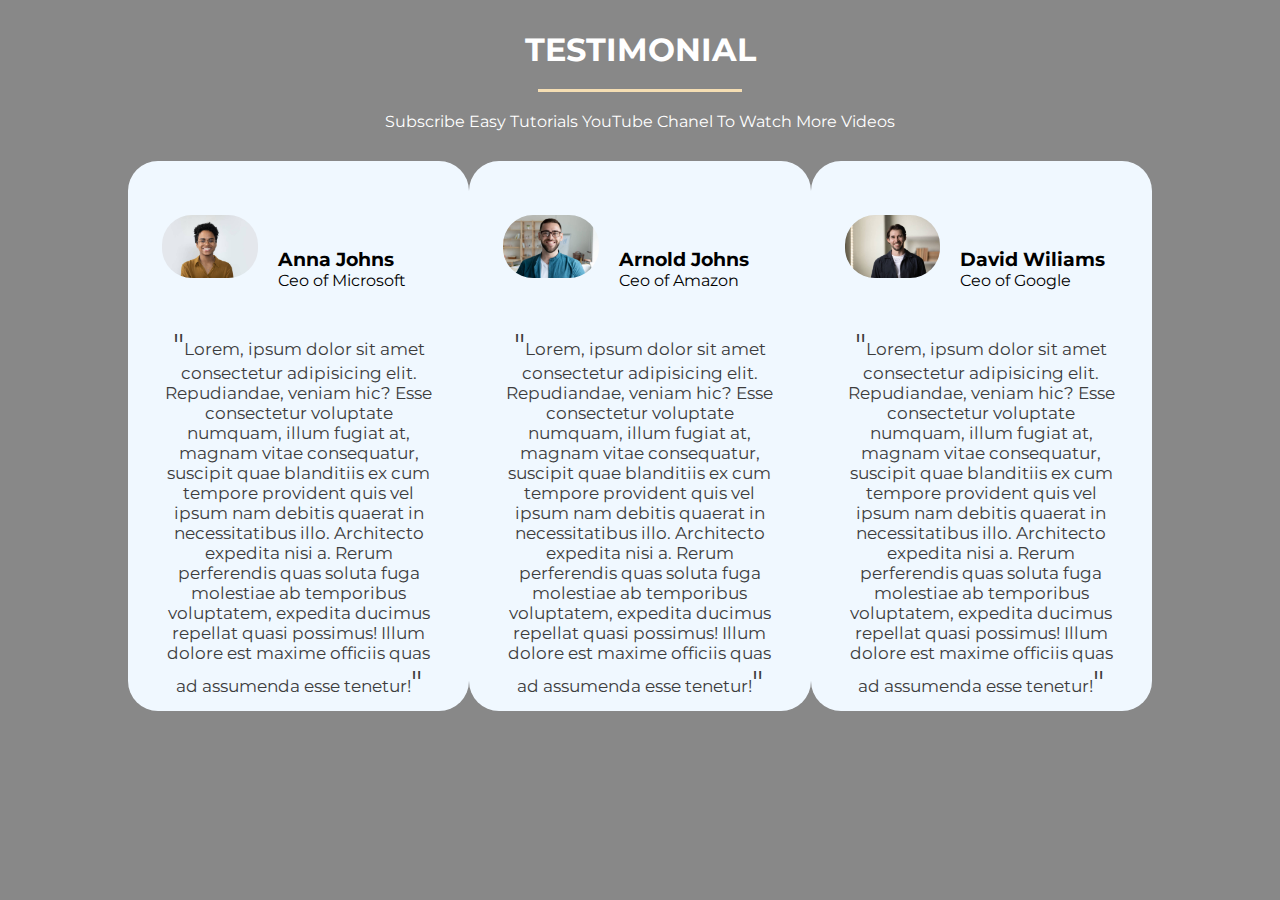
==== Exam MQ_BT/First Task/index.html @ 3bd2cef6 "Add files via upload" ====
<!DOCTYPE html>
<html lang="en">

<head>
    <meta charset="UTF-8">
    <meta name="viewport" content="width=device-width, initial-scale=1.0">
    <title>Testimonial
    </title>
    <style>
        @import url("media.css");
        @import url("style.css");
        @import url('https://fonts.googleapis.com/css2?family=Lugrasimo&family=Montserrat:ital,wght@0,100..900;1,100..900&family=Open+Sans:ital,wght@0,300..800;1,300..800&display=swap');
    </style>
</head>

<body>

    <div class="home">
        <div class="home-container">
            <div class="heading">
                <h1>TESTIMONIAL</h1>
                <hr>
                <p>Subscribe Easy Tutorials YouTube Chanel To Watch More Videos</p>
            </div>
            <div class="testimonial">
                <div class="test">
                    <div class="t_container">
                        <div class="profile">
                            <div class="profile-pic">
                                <img src="Assets/first.jpg" alt="">
                            </div>
                            <div class="profile-data">
                                <h3>Anna Johns</h3>
                                <p>Ceo of Microsoft</p>
                            </div>
                        </div>
                    <div class="t_p">
                        <p><font>"</font>Lorem, ipsum dolor sit amet consectetur adipisicing elit. Repudiandae, veniam hic? Esse consectetur voluptate numquam, illum fugiat at, magnam vitae consequatur, suscipit quae blanditiis ex cum tempore provident quis vel ipsum nam debitis quaerat in necessitatibus illo. Architecto expedita nisi a. Rerum perferendis quas soluta fuga molestiae ab temporibus voluptatem, expedita ducimus repellat quasi possimus! Illum dolore est maxime officiis quas ad assumenda esse tenetur!<font>"</font></p>
                    </div>
                    </div>
                </div>
                <div class="test">
                    <div class="t_container">
                        <div class="profile">
                            <div class="profile-pic">
                                <img src="Assets/two.jpg" alt="">
                            </div>
                            <div class="profile-data">
                                <h3>Arnold Johns</h3>
                                <p>Ceo of Amazon</p>
                            </div>
                        </div>
                    <div class="t_p">
                        <p><font>"</font>Lorem, ipsum dolor sit amet consectetur adipisicing elit. Repudiandae, veniam hic? Esse consectetur voluptate numquam, illum fugiat at, magnam vitae consequatur, suscipit quae blanditiis ex cum tempore provident quis vel ipsum nam debitis quaerat in necessitatibus illo. Architecto expedita nisi a. Rerum perferendis quas soluta fuga molestiae ab temporibus voluptatem, expedita ducimus repellat quasi possimus! Illum dolore est maxime officiis quas ad assumenda esse tenetur!<font>"</font></p>
                    </div>
                    </div>
                </div>
                <div class="test">
                    <div class="t_container">
                        <div class="profile">
                            <div class="profile-pic">
                                <img src="Assets/three.jpg" alt="">
                            </div>
                            <div class="profile-data">
                                <h3>David Wiliams</h3>
                                <p>Ceo of Google</p>
                            </div>
                        </div>
                    <div class="t_p">
                        <p><font>"</font>Lorem, ipsum dolor sit amet consectetur adipisicing elit. Repudiandae, veniam hic? Esse consectetur voluptate numquam, illum fugiat at, magnam vitae consequatur, suscipit quae blanditiis ex cum tempore provident quis vel ipsum nam debitis quaerat in necessitatibus illo. Architecto expedita nisi a. Rerum perferendis quas soluta fuga molestiae ab temporibus voluptatem, expedita ducimus repellat quasi possimus! Illum dolore est maxime officiis quas ad assumenda esse tenetur!<font>"</font></p>
                    </div>
                    </div>
                </div>
            </div>

        </div>
    </div>

</body>

</html>
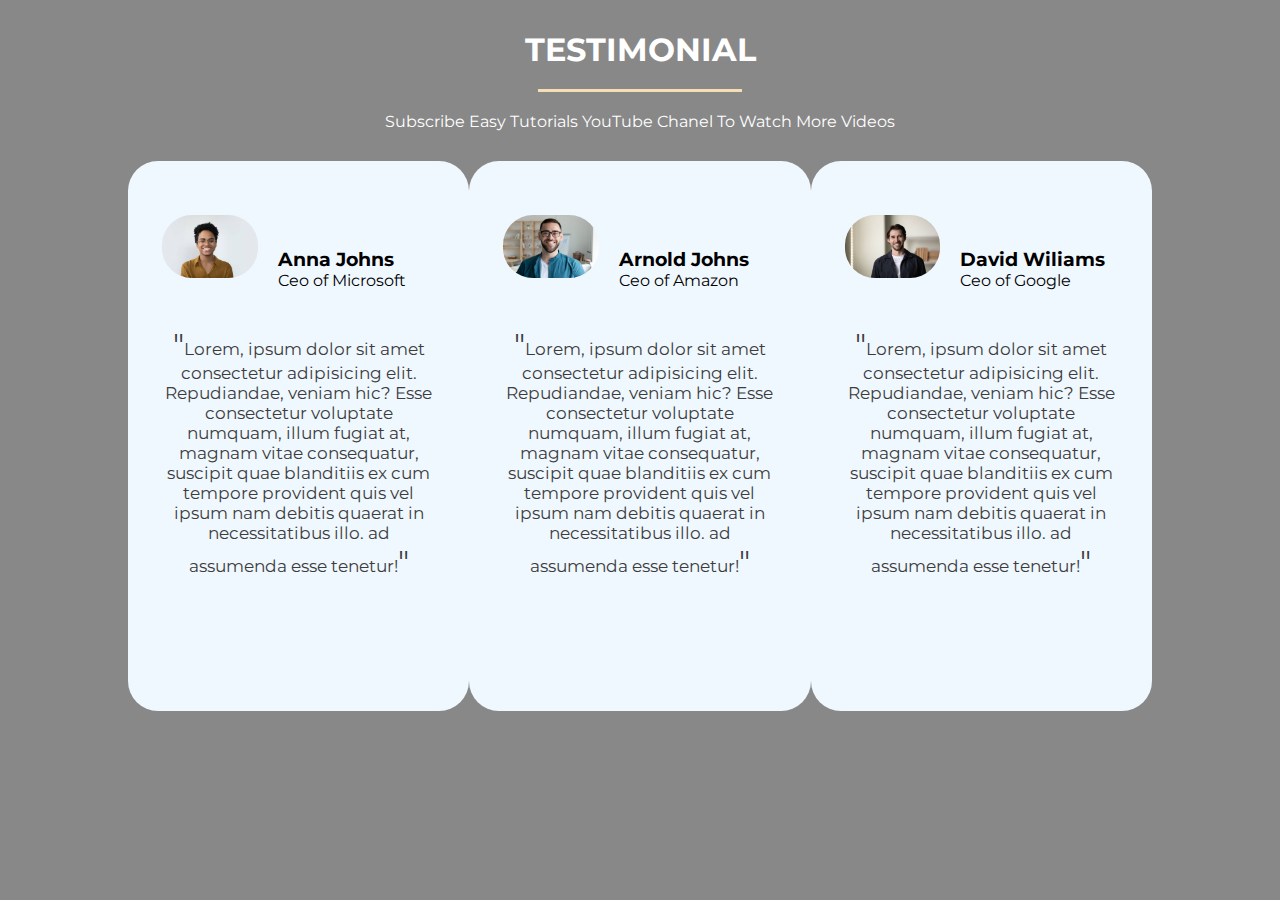
==== commit 98070a92: "Update index.html" ====
--- a/Exam MQ_BT/First Task/index.html
+++ b/Exam MQ_BT/First Task/index.html
@@ -35,7 +35,7 @@
                             </div>
                         </div>
                     <div class="t_p">
-                        <p><font>"</font>Lorem, ipsum dolor sit amet consectetur adipisicing elit. Repudiandae, veniam hic? Esse consectetur voluptate numquam, illum fugiat at, magnam vitae consequatur, suscipit quae blanditiis ex cum tempore provident quis vel ipsum nam debitis quaerat in necessitatibus illo. Architecto expedita nisi a. Rerum perferendis quas soluta fuga molestiae ab temporibus voluptatem, expedita ducimus repellat quasi possimus! Illum dolore est maxime officiis quas ad assumenda esse tenetur!<font>"</font></p>
+                        <p><font>"</font>Lorem, ipsum dolor sit amet consectetur adipisicing elit. Repudiandae, veniam hic? Esse consectetur voluptate numquam, illum fugiat at, magnam vitae consequatur, suscipit quae blanditiis ex cum tempore provident quis vel ipsum nam debitis quaerat in necessitatibus illo. ad assumenda esse tenetur!<font>"</font></p>
                     </div>
                     </div>
                 </div>
@@ -51,7 +51,7 @@
                             </div>
                         </div>
                     <div class="t_p">
-                        <p><font>"</font>Lorem, ipsum dolor sit amet consectetur adipisicing elit. Repudiandae, veniam hic? Esse consectetur voluptate numquam, illum fugiat at, magnam vitae consequatur, suscipit quae blanditiis ex cum tempore provident quis vel ipsum nam debitis quaerat in necessitatibus illo. Architecto expedita nisi a. Rerum perferendis quas soluta fuga molestiae ab temporibus voluptatem, expedita ducimus repellat quasi possimus! Illum dolore est maxime officiis quas ad assumenda esse tenetur!<font>"</font></p>
+                        <p><font>"</font>Lorem, ipsum dolor sit amet consectetur adipisicing elit. Repudiandae, veniam hic? Esse consectetur voluptate numquam, illum fugiat at, magnam vitae consequatur, suscipit quae blanditiis ex cum tempore provident quis vel ipsum nam debitis quaerat in necessitatibus illo. ad assumenda esse tenetur!<font>"</font></p>
                     </div>
                     </div>
                 </div>
@@ -67,7 +67,7 @@
                             </div>
                         </div>
                     <div class="t_p">
-                        <p><font>"</font>Lorem, ipsum dolor sit amet consectetur adipisicing elit. Repudiandae, veniam hic? Esse consectetur voluptate numquam, illum fugiat at, magnam vitae consequatur, suscipit quae blanditiis ex cum tempore provident quis vel ipsum nam debitis quaerat in necessitatibus illo. Architecto expedita nisi a. Rerum perferendis quas soluta fuga molestiae ab temporibus voluptatem, expedita ducimus repellat quasi possimus! Illum dolore est maxime officiis quas ad assumenda esse tenetur!<font>"</font></p>
+                        <p><font>"</font>Lorem, ipsum dolor sit amet consectetur adipisicing elit. Repudiandae, veniam hic? Esse consectetur voluptate numquam, illum fugiat at, magnam vitae consequatur, suscipit quae blanditiis ex cum tempore provident quis vel ipsum nam debitis quaerat in necessitatibus illo. ad assumenda esse tenetur!<font>"</font></p>
                     </div>
                     </div>
                 </div>
@@ -78,4 +78,4 @@
 
 </body>
 
-</html>+</html>
